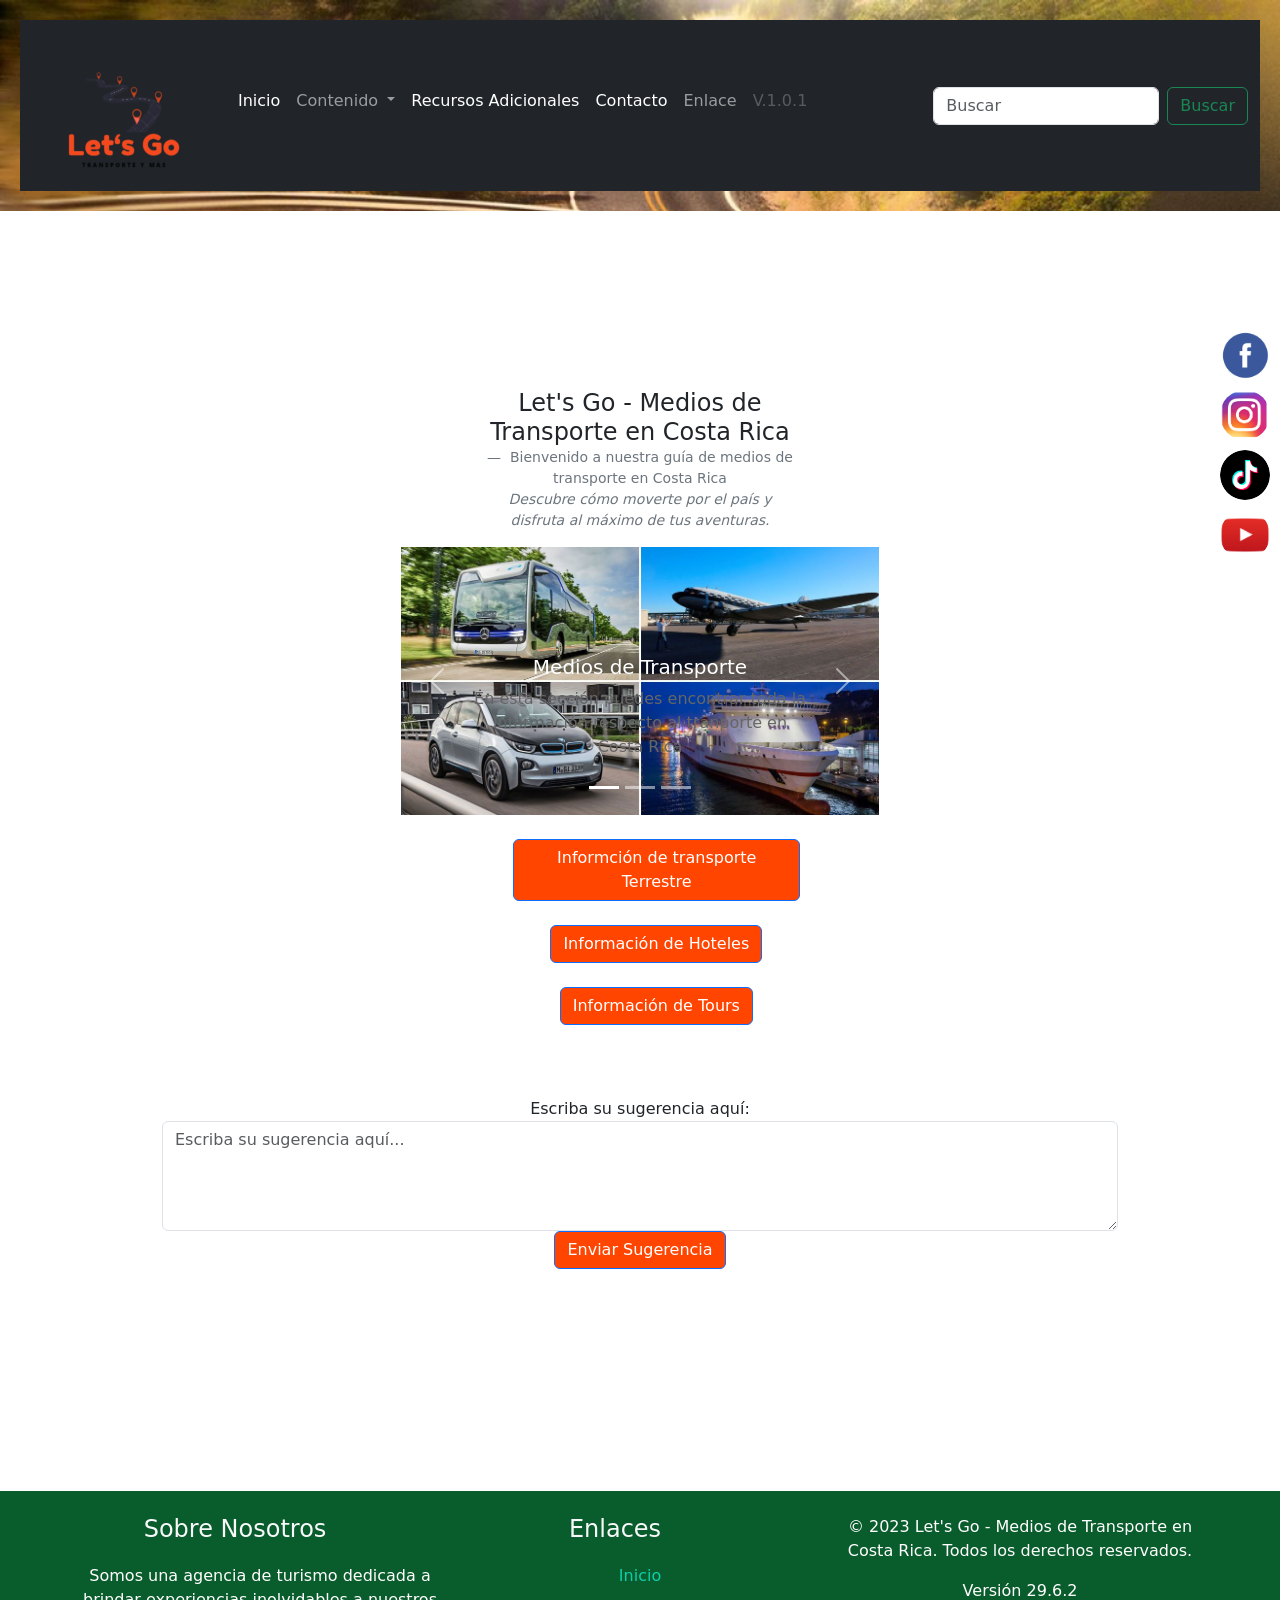
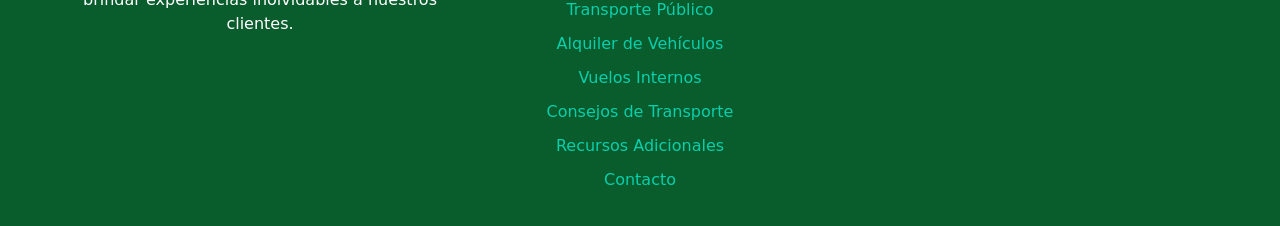
==== index.html @ 11d4bd8c "footer y redes" ====
<!DOCTYPE html>
<html lang="en">
<head>
    <meta charset="UTF-8">
    <meta name="viewport" content="width=device-width, initial-scale=1.0">
    <title>Let's Go</title>
    <link
    href="https://cdn.jsdelivr.net/npm/bootstrap@5.3.0/dist/css/bootstrap.min.css"
    rel="stylesheet"
    integrity="sha384-9ndCyUaIbzAi2FUVXJi0CjmCapSmO7SnpJef0486qhLnuZ2cdeRhO02iuK6FUUVM"
    crossorigin="anonymous"
    />
    <link rel="stylesheet" href="css/style.css">

</head>
<header>

  <nav class="navbar navbar-expand-lg navbar navbar-dark bg-dark"">
    <div class="container-fluid">
      <a class="navbar-brand" href="#"><img src="img/logo1.png" alt="logo"></a>
      <button class="navbar-toggler" type="button" data-bs-toggle="collapse" data-bs-target="#navbarSupportedContent" aria-controls="navbarSupportedContent" aria-expanded="false" aria-label="Toggle navigation">
        <span class="navbar-toggler-icon"></span>
      </button>
      <div class="collapse navbar-collapse" id="navbarSupportedContent">
        <ul class="navbar-nav me-auto mb-2 mb-lg-0">
          <li class="nav-item">
            <a class="nav-link active" aria-current="page" href="index.html">Inicio</a>
          </li>
          <li class="nav-item dropdown">
            <a class="nav-link dropdown-toggle" href="#" id="navbarDropdown" role="button" data-bs-toggle="dropdown" aria-expanded="false">
              Contenido
            </a>
            <ul class="dropdown-menu" aria-labelledby="navbarDropdown">
              <li><a class="dropdown-item" href="#">Transporte Terrestre</a></li>
              <li><a class="dropdown-item" href="transporteAcuatico.html">Transporte Maritimo 
                <ul type="circle"><li><a class="dropdown-item" href="alquilerAcuatico.html">
                  Alquiler de Vehiculos Acuaticos</a></li></ul></a></li>
              <li><a class="dropdown-item" href="aereo.html">Transporte Aereo</a></li>
              <li><a class="dropdown-item" href="hospedaje.html">Hospedaje</a></li>
              <li><a class="dropdown-item" href="tour.html">Tours</a></li>
              <li><hr class="dropdown-divider"></li>
              <li><a class="dropdown-item" href="consejoTransporte.html">Consejos de Transporte</a></li>
            </ul>
          <li class="nav-item">
            <a class="nav-link active" aria-current="page" href="recursosAdicionales.html">Recursos Adicionales</a>
          </li>
          <li class="nav-item">
            <a class="nav-link active" aria-current="page" href="contacto.html">Contacto</a>
          </li>
          <li class="nav-item">
            <a class="nav-link" href="#">Enlace</a>
          </li>
          </li>
          <li class="nav-item">
            <a class="nav-link disabled">V.1.0.1</a>
          </li>
        </ul>
        <form class="d-flex" role="search">
          <input class="form-control me-2" type="search" placeholder="Buscar" aria-label="Buscar">
          <button class="btn btn-outline-success" type="submit">Buscar</button>
        </form>
      </div>
    </div>
  </nav>
</header>

<body>
  <main>
    <div class="container">
      <div class="row top"></div>
          <div class="class col-4"></div>
          <div class="class col-8">
            <figure class="text-center">
              <blockquote class="blockquote">
                <h3 class="princi">Let's Go - Medios de Transporte en Costa Rica</h3>
              </blockquote>
              <figcaption class="blockquote-footer">
                Bienvenido a nuestra guía de medios de transporte en Costa Rica 
                <br><cite title="Título fuente">Descubre cómo moverte por el país y disfruta al máximo de tus aventuras.</cite>
              </figcaption>
            </figure>
          </div>
      </div>
        <div class="row top1">
          <div class="col-3"></div>
          <div class="col-6">
            <div id="carouselExampleCaptions" class="carousel slide" data-bs-ride="carousel">
              <div class="carousel-indicators">
                <button type="button" data-bs-target="#carouselExampleCaptions" data-bs-slide-to="0" class="active" aria-current="true" aria-label="Slide 1"></button>
                <button type="button" data-bs-target="#carouselExampleCaptions" data-bs-slide-to="1" aria-label="Slide 2"></button>
                <button type="button" data-bs-target="#carouselExampleCaptions" data-bs-slide-to="2" aria-label="Slide 3"></button>
              </div>
              <div class="carousel-inner">
                <div class="carousel-item active">
                  <img src="img/mediosTransp.jpeg" class="d-block w-100" alt="Transporte">
                  <div class="carousel-caption d-none d-md-block">
                    <h5>Medios de Transporte</h5>
                    <p>En esta sección puedes encontrar toda la información respecto al tranporte en Costa Rica</p>
                  </div>
                </div>
                <div class="carousel-item">
                  <img src="img/hotel.jpeg" class="d-block w-100" alt="Hotel" height="380px">
                  <div class="carousel-caption d-none d-md-block">
                    <h5>Hospedaje en el área de Puntarenas Costa Rica</h5>
                    <p>En esta sección te mostramos los hospedajes que se pueden encontar en la provincia #6</p>
                  </div>
                </div>
                <div class="carousel-item">
                  <img src="img/tour3.jpg" class="d-block w-100" alt="Tour">
                  <div class="carousel-caption d-none d-md-block">
                    <h5>Tours en el área de Puntarenas Costa Rica</h5>
                    <p>En esta sección te mostramos los Tours que se pueden encontar en la 
                      provincia #6 para el disfrute de nuestros visitantes</p>
                  </div>
                </div>
              </div>
              <button class="carousel-control-prev" type="button" data-bs-target="#carouselExampleCaptions" data-bs-slide="prev">
                <span class="carousel-control-prev-icon" aria-hidden="true"></span>
                <span class="visually-hidden">Anterior</span>
              </button>
              <button class="carousel-control-next" type="button" data-bs-target="#carouselExampleCaptions" data-bs-slide="next">
                <span class="carousel-control-next-icon" aria-hidden="true"></span>
                <span class="visually-hidden">Siguiente</span>
              </button>
            </div>
          </div><br>
          <div class="col-3"></div>
      
        </div><br>
        <div class="row mid">
          <div class="col-4 mid1">
            <div class="container text-center">
              <button type="button" class="btn btn-primary" data-bs-toggle="modal" data-bs-target="#exampleModal">
                Informción de transporte Terrestre
              </button>
            </div>
            <div class="modal fade modal-dialog-scrollable" id="exampleModal" tabindex="-1" aria-labelledby="exampleModalLabel" aria-hidden="true">
              <div class="modal-dialog">
                <div class="modal-content">
                  <div class="modal-header">
                    <h5 class="modal-title" id="exampleModalLabel">Transporte terrestre</h5>
                    <button type="button" class="btn-close" data-bs-dismiss="modal" aria-label="Close"></button>
                  </div>
                  <div class="modal-body">
                    <h4>Transporte</h4>
                    <p>El transporte permite al usuario traslarse de un punto "X" a otro punto "Y", 
                        por una tarifa ya preestablecida según la entidad reguladora ARESEP;
                        Costa Rica cuenta con un sistema de transporte público accesible y confiable 
                        que te permite desplazarte por todo el país. Estas son algunas opciones:
                      </p>
      
                      <ul>Tipos de Transporte
                        <li>Transporte Terrestre 
                        </li>
                        <li>Transporte Marítimo
                        </li>
                        <li>Transporte Aéreo
                        </li>
                        </ul>
                
                  </div>
                  <div class="modal-footer">
                    <button type="button" class="btn btn-secondary" data-bs-dismiss="modal">Cerrar</button>
                    <button type="button" class="btn btn-primary">Ir</button>
                  </div>
                </div>
              </div>
            </div>
          </div>
        </div>

          </div><br>
          <div class="col-4 mid2">
            <div class="container text-center">
              <button type="button" class="btn btn-primary" data-bs-toggle="modal" data-bs-target="#exampleModa2">
                Información de Hoteles
              </button>
            </div>
            <div class="modal fade modal-dialog-scrollable" id="exampleModa2" tabindex="-1" aria-labelledby="exampleModalLabe2" aria-hidden="true">
              <div class="modal-dialog">
                <div class="modal-content">
                  <div class="modal-header">
                    <h5 class="modal-title" id="exampleModalLabe2">Hoteleria</h5>
                    <button type="button" class="btn-close" data-bs-dismiss="modal" aria-label="Close"></button>
                  </div>
                  <div class="modal-body">
                    <h4>Hospedajes</h4>
                    <p>En todo viaje es oportuno conocer bien los mejores 
                      lugares donde hospedarse, según las diferentes necesidades 
                      del turista, en esta seccion 
                      listamos las más usadas </p>
                      <label for="hot">Tipos de Hoteles</label>
                      <ul name="hot">
                        <li>Hotel</li>
                        <li>Cabina</li>
                        <li>Hostel</li>
                        <li>ARBNB</li>
                        <li>Villas</li>
                        <li>Pensiones</li>
                      </ul>
                
                  </div>
                  <div class="modal-footer">
                    <button type="button" class="btn btn-secondary" data-bs-dismiss="modal">Cerrar</button>
                    <a href="hospedaje.html"><button type="button" class="btn btn-primary">Ir</button></a>
                  </div>
                </div>
              </div>
            </div>
          </div>
        </div>

          </div><br>
      <div class="col-4 mid3">
        <div class="container text-center">
          <button type="button" class="btn btn-primary" data-bs-toggle="modal" data-bs-target="#exampleModa3">
            Información de Tours
          </button>
        </div>
        <div class="modal fade modal-dialog-scrollable" id="exampleModa3" tabindex="-1" aria-labelledby="exampleModalLabe3" aria-hidden="true">
          <div class="modal-dialog">
            <div class="modal-content">
              <div class="modal-header">
                <h5 class="modal-title" id="exampleModalLabe3">Hoteleria</h5>
                <button type="button" class="btn-close" data-bs-dismiss="modal" aria-label="Close"></button>
              </div>
              <div class="modal-body">
                <h4>Tours</h4>
                  <p>En esta seccion de <b>Tours</b> se lista las zonas 
                    de la provincia de Puntarenas con sus giras más iconicas</p>
                  <label for="tou">Tipos de Tours</label>
                  <ul name="tou">
                    <li>Peninsula
                      <ul type="square"><li>Isla Tortuga</li>
                      <li>Isla San Lucas</li>
                      <li>Bioluminocencia</li></ul>
                    </li>
                    <li>Miramar
                      <ul type="square"><li>Aventure Park</li>
                        <li>Trapiceria</li>
                        <li>Zapotal</li></ul>
                      </li>
                    </li>
                    <li>Monteverde
                      <ul type="square"><li>Ranario</li>
                        <li>Hollow Tree</li>
                        <li>Parque Nacional</li></ul>
                    </li>
                    <li>Jaco
                      <ul type="square"><li>Playa Jaco</li>
                        <li>Tour Cuadraciclo</li>
                        <li>Playa Mantas</li></ul>
                    </li>
                    <li>Quepos
                      <ul type="square"><li>Parque Nacional Manuel Antonio</li>
                        <li>Tour nOcturno por la jungla</li>
                        <li>Piranguismo</li></ul>
                    </li>
                    <li>Puerto Jimenez
                      <ul type="square"><li>Aventure Park</li>
                        <li>Trapiceria</li>
                        <li>Zapotal</li></ul>
                    </li>
                  </ul>
            
              </div>
              <div class="modal-footer">
                <button type="button" class="btn btn-secondary" data-bs-dismiss="modal">Cerrar</button>
                <a href="tour.html"><button type="button" class="btn btn-primary">Ir</button></a>
              </div>
            </div>
          </div>
        </div>
      </div>
    </div>

      </div><br>
      </div>
        <div class="row">
        </div>
      </div>
      
      <section id="sugerencias" class="my-5">
        <div class="container">
            <form action="" method="get" name="Sugerencias" class="mt-3">
                <div class="form-group">
                    <label for="sugerencias">Escriba su sugerencia aquí:</label>
                    <textarea class="form-control" id="sugerencias" name="sugerencias" rows="4" placeholder="Escriba su sugerencia aquí..." required></textarea>
                </div>
                <button type="submit" class="btn btn-primary">Enviar Sugerencia</button>
            </form>
        </div>
      </section>
      
           <br>
           <div class="social-banner">
            <a href="https://www.facebook.com/" class="social-icon"><img src="img/Facebook.png" alt="Facebook"></a>
            <a href="https://www.instagram.com/" class="social-icon"><img src="img/Instagram.png" alt="Instagram"></a>
            <a href="https://www.tiktok.com/es/" class="social-icon"><img src="img/Tik Tok.png" alt="TikTok"></a>
            <a href="https://www.youtube.com/" class="social-icon"><img src="img/Youtube.png" alt="YouTube"></a>
        </div>
  </main>
  <footer class="bg-green text-light py-4">
    <div class="container">
        <div class="row">
            <div class="col-md-4">
                <h3>Sobre Nosotros</h3>
                <p>Somos una agencia de turismo dedicada a brindar experiencias inolvidables a nuestros clientes.</p>
            </div>
            <div class="col-md-4">
                <h3>Enlaces</h3>
                <ul class="list-unstyled">
                    <li><a href="index.html">Inicio</a></li>
                    <li><a href="#">Transporte Público</a></li>
                    <li><a href="#">Alquiler de Vehículos</a></li>
                    <li><a href="aereo.html">Vuelos Internos</a></li>
                    <li><a href="consejoTransporte.html">Consejos de Transporte</a></li>
                    <li><a href="recursosAdicionales.html">Recursos Adicionales</a></li>
                    <li><a href="contacto.html">Contacto</a></li>
                </ul>
            </div>
            <div class="col-md-4">
                <p>&copy; 2023 Let's Go - Medios de Transporte en Costa Rica. Todos los derechos reservados.</p>
                <p>Versión 29.6.2</p>
            </div>
        </div>
    </div>
</footer>

 
    <script src="js/index.js"></script>
    <script
    src="https://cdn.jsdelivr.net/npm/bootstrap@5.3.0/dist/js/bootstrap.bundle.min.js"
    integrity="sha384-geWF76RCwLtnZ8qwWowPQNguL3RmwHVBC9FhGdlKrxdiJJigb/j/68SIy3Te4Bkz"
    crossorigin="anonymous"
  ></script>
</body>
</html>
---- css/style.css ----
header {
    background-image: url('../img/carrete.jpeg');
    background-repeat: no-repeat;
    background-size: cover;
    /* background-color: #1c6909; */
    color: #ffffff;
    padding: 20px;
    text-align: center;
    position: fixed;
    width: 100%;
    top: 0%;
    left: 0%;
    position: fixed;
    
  }
  .body{
    margin-top: 15%;
  }
.top{
    margin-top: 25%;
}
.princi{
    margin-left: 50%;
}
.blockquote-footer{
    margin-left: 50%;
}
.mid1,.mid2,.mid3{
    margin-left: 35%;
}
.btn-primary{
    color: white;
    background-color: orangered;
}
#tituloTabla,#trasnAcua,#trasnFerry,#transAereo{
  background-color: orangered;
}
h1 {
    font-size: 36px;
    margin-bottom: 10px;
    text-align: center;
  }
  main {
    padding: 150px;
    text-align: center;
  }
  h2 {
    width: 100%;
    background-color: rgb(244, 73, 30);
    display: inline block;
    text-align: center;
    border: 1px solid 
}
  
  p {
    color: #666666;
    font-size: 16px;
  }
  
  /* Estilos para el footer */
  footer {
    background-color: #095c2b;
    padding: 20px;
    text-align: center;
    color: #ffffff;
  }
  
  h3 {
    font-size: 24px;
    margin-bottom: 20px;
    margin-left: -50px;
  }

  h4 {
    font-size: 24px;
    margin-bottom: 20px;
    width: 100%;
    background-color: rgb(8, 114, 4);
    border: 5px dotted rgb(236, 233, 233);
    display: inline block;
    text-align: center;
    border: 1px solid;
    
  }
  
  footer p {
    color: #ffffff;
  }
  
  /* Estilos adicionales */
  ul {
    list-style: none;
    padding: 0;
    margin: 0;
  }
  
  ul li {
    margin-bottom: 10px;
  }
  
  a {
    color: #0bcead;
    text-decoration: none;
  }

  .social-banner {
    position: fixed;
    top: 50%;
    right: 0;
    transform: translateY(-50%);
    padding: 10px;
    display: flex;
    flex-direction: column;
    align-items: center;
}

.social-icon {
    margin-bottom: 10px;
    text-decoration: none;
    color: #fff;
}

.social-icon img {
    width: 50px;
    height: 50px;
    border-radius: 50%;
    transition: transform 0.2s;
}

.social-icon img:hover {
    transform: scale(1.1);
}
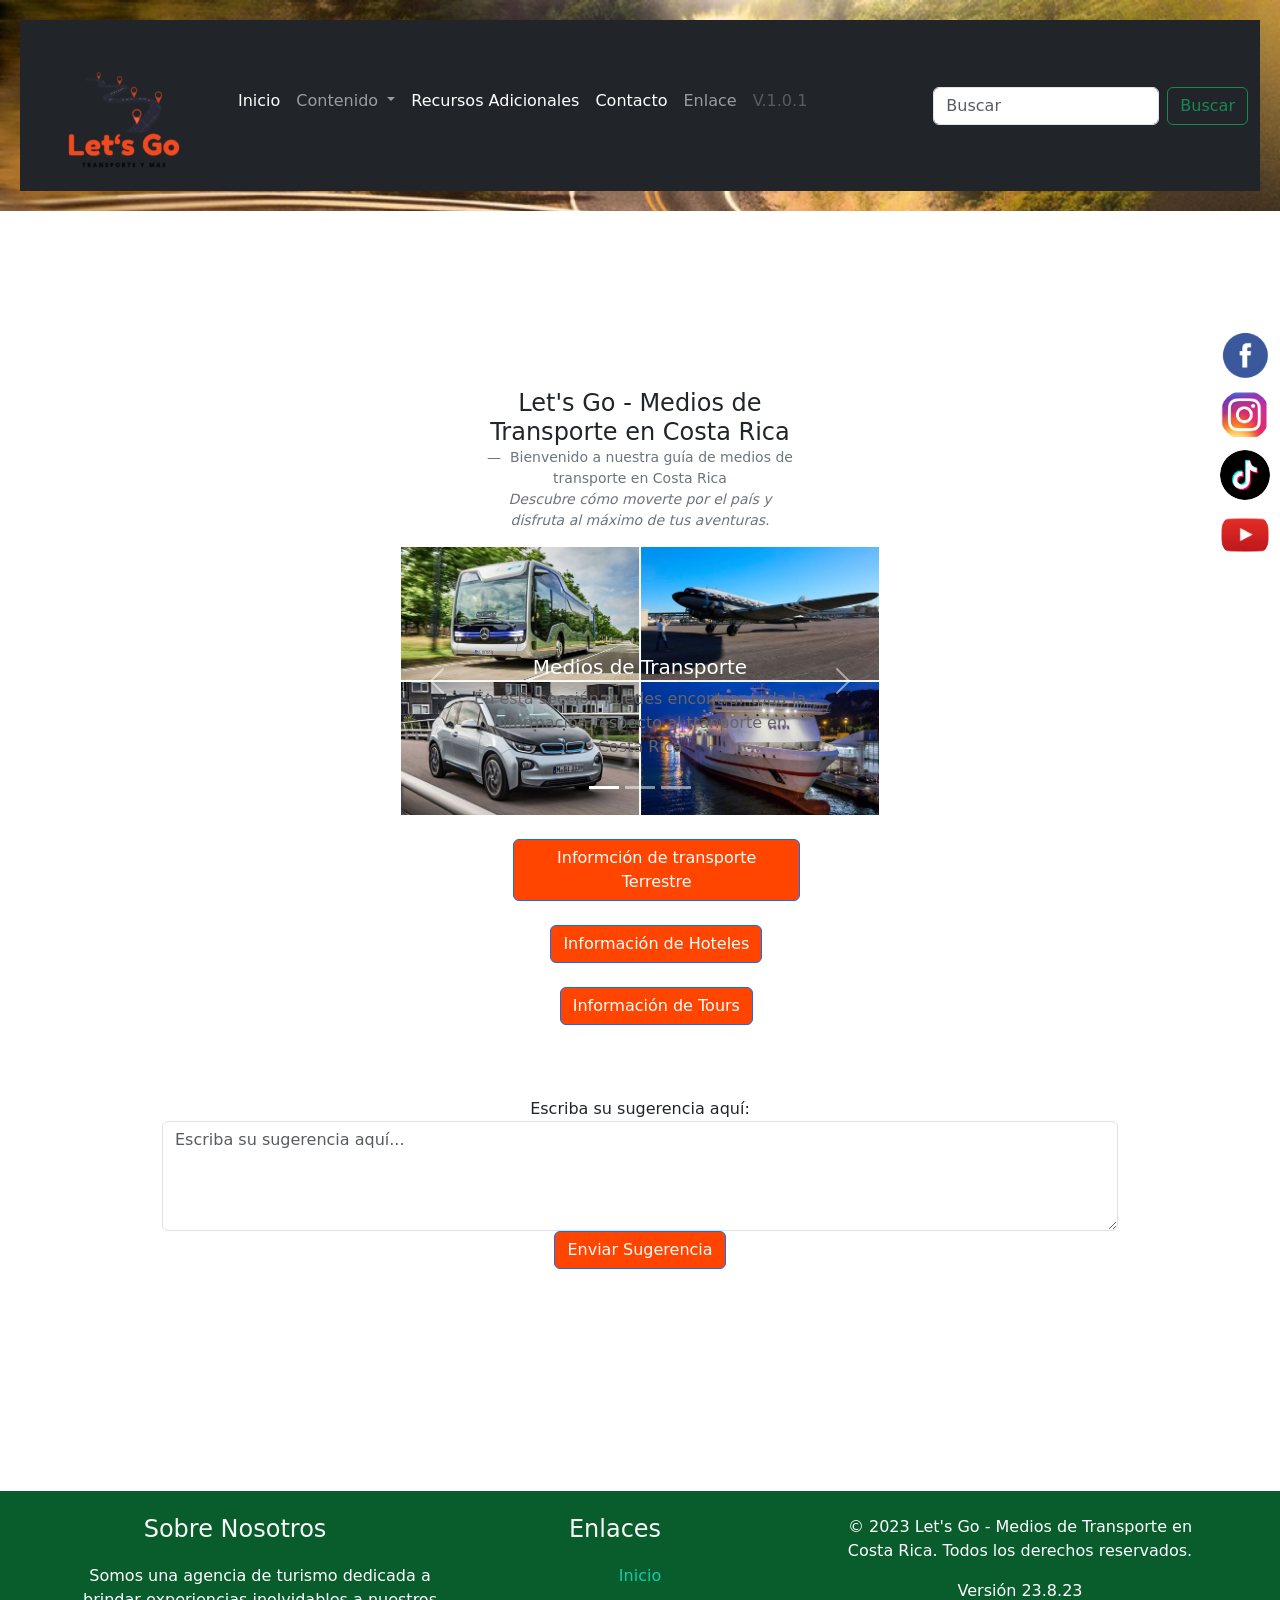
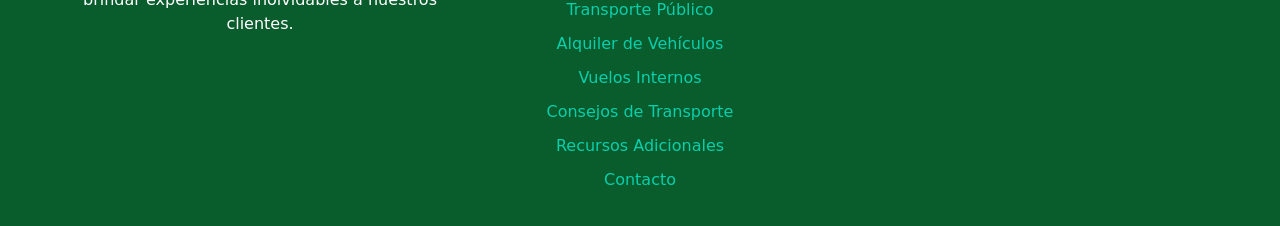
==== commit 82b0382a: "Update index.html" ====
--- a/index.html
+++ b/index.html
@@ -321,7 +321,7 @@
             </div>
             <div class="col-md-4">
                 <p>&copy; 2023 Let's Go - Medios de Transporte en Costa Rica. Todos los derechos reservados.</p>
-                <p>Versión 29.6.2</p>
+                <p>Versión 23.8.23</p>
             </div>
         </div>
     </div>
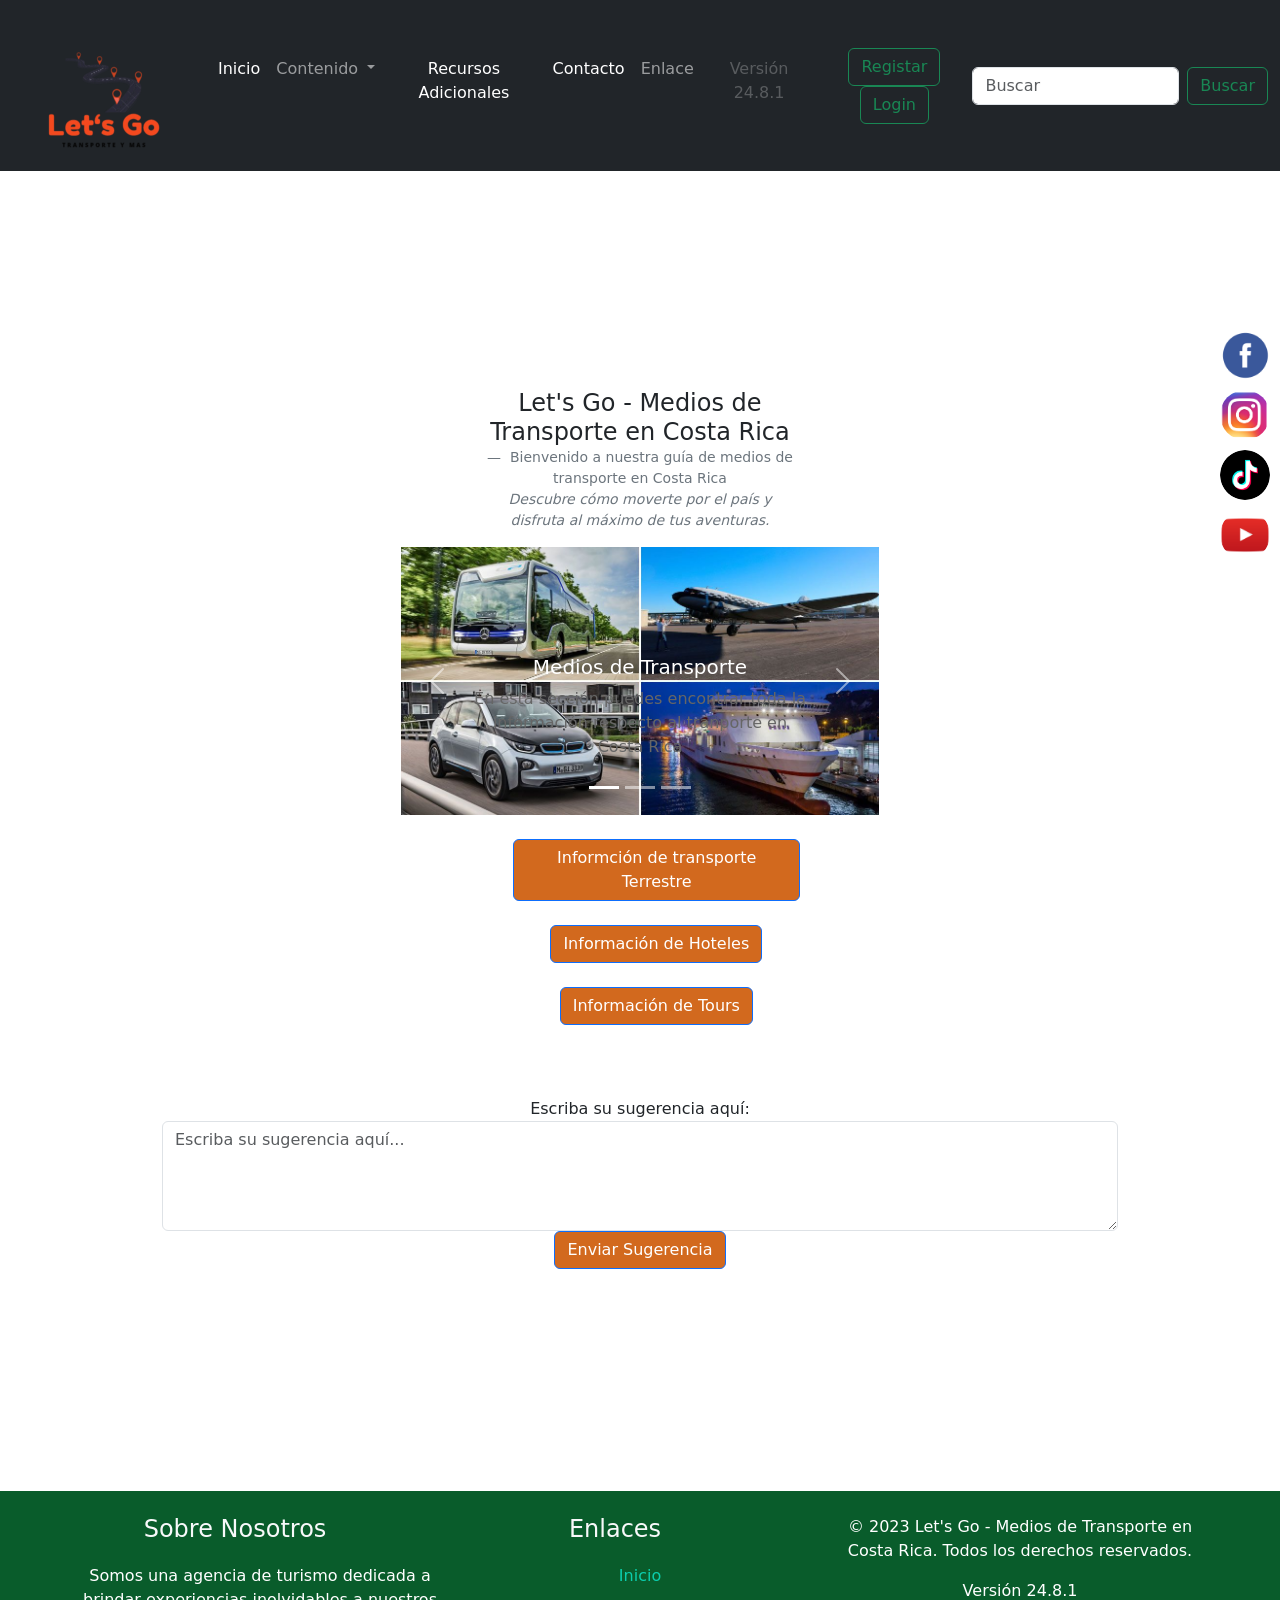
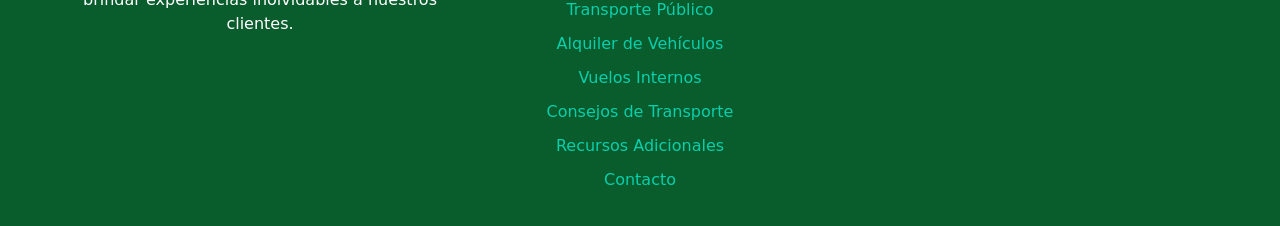
==== commit 851cc12b: "main update Versión 24.8.1" ====
--- a/index.html
+++ b/index.html
@@ -31,15 +31,17 @@
               Contenido
             </a>
             <ul class="dropdown-menu" aria-labelledby="navbarDropdown">
-              <li><a class="dropdown-item" href="#">Transporte Terrestre</a></li>
-              <li><a class="dropdown-item" href="transporteAcuatico.html">Transporte Maritimo 
-                <ul type="circle"><li><a class="dropdown-item" href="alquilerAcuatico.html">
-                  Alquiler de Vehiculos Acuaticos</a></li></ul></a></li>
+              <li><a class="dropdown-item" href="MediosBus.html">Transporte Terrestre Bus</a></li>
+              <li><a class="dropdown-item" href="MediosTaxis.html">Transporte Terrestre Taxis</a></li>
+              <li><a class="dropdown-item" href="MediosTren.html">Transporte Terrestre Tren</a></li>
+              <li><a class="dropdown-item" href="MEdiosRentacard.html">Rent a Car</a></li>
+              <li><a class="dropdown-item" href="transporteAcuatico.html">Transporte Maritimo</a></li> 
+              <li><a class="dropdown-item" href="alquilerAcuatico.html">Alquiler de Vehiculos Acuaticos</a></li>
               <li><a class="dropdown-item" href="aereo.html">Transporte Aereo</a></li>
               <li><a class="dropdown-item" href="hospedaje.html">Hospedaje</a></li>
               <li><a class="dropdown-item" href="tour.html">Tours</a></li>
               <li><hr class="dropdown-divider"></li>
-              <li><a class="dropdown-item" href="consejoTransporte.html">Consejos de Transporte</a></li>
+              <li><a class="dropdown-item" href="recomendacciones.html">Recomendaciones</a></li>
             </ul>
           <li class="nav-item">
             <a class="nav-link active" aria-current="page" href="recursosAdicionales.html">Recursos Adicionales</a>
@@ -52,9 +54,13 @@
           </li>
           </li>
           <li class="nav-item">
-            <a class="nav-link disabled">V.1.0.1</a>
+            <a class="nav-link disabled">Versión 24.8.1</a>
           </li>
         </ul>
+        <form class="form-inline">
+          <a href="Register.html"><button class="btn btn-outline-success" type="button">Registar</button></a>
+          <a href="login.html"><button class="btn btn-outline-success" type="button">Login</button></a>
+        </form>
         <form class="d-flex" role="search">
           <input class="form-control me-2" type="search" placeholder="Buscar" aria-label="Buscar">
           <button class="btn btn-outline-success" type="submit">Buscar</button>
@@ -66,7 +72,7 @@
 
 <body>
   <main>
-    <div class="container">
+    <div class="container t">
       <div class="row top"></div>
           <div class="class col-4"></div>
           <div class="class col-8">
@@ -321,7 +327,7 @@
             </div>
             <div class="col-md-4">
                 <p>&copy; 2023 Let's Go - Medios de Transporte en Costa Rica. Todos los derechos reservados.</p>
-                <p>Versión 23.8.23</p>
+                <p>Versión 24.8.1</p>
             </div>
         </div>
     </div>
--- a/css/style.css
+++ b/css/style.css
@@ -1,132 +1,220 @@
 header {
-    background-image: url('../img/carrete.jpeg');
-    background-repeat: no-repeat;
-    background-size: cover;
-    /* background-color: #1c6909; */
-    color: #ffffff;
-    padding: 20px;
-    text-align: center;
-    position: fixed;
-    width: 100%;
-    top: 0%;
-    left: 0%;
-    position: fixed;
-    
-  }
-  .body{
-    margin-top: 15%;
-  }
+  background-image: url('../img/carrete.jpeg');
+  background-repeat: no-repeat;
+  background-size: cover;
+  /* background-color: #1c6909; */
+  color: #ffffff;
+  text-align: center;
+  position: fixed;
+  width: 100%;
+  top: 0%;
+  left: 0%;
+  position: fixed;
+  
+}
+.t{
+  margin-top: 15%;
+}
 .top{
-    margin-top: 25%;
+  margin-top: 25%;
 }
 .princi{
-    margin-left: 50%;
+  margin-left: 50%;
 }
 .blockquote-footer{
-    margin-left: 50%;
+  margin-left: 50%;
 }
 .mid1,.mid2,.mid3{
-    margin-left: 35%;
+  margin-left: 35%;
 }
 .btn-primary{
-    color: white;
-    background-color: orangered;
+  color: white;
+  background-color: #d2691e;
 }
 #tituloTabla,#trasnAcua,#trasnFerry,#transAereo{
-  background-color: orangered;
+background-color: orangered;
 }
 h1 {
-    font-size: 36px;
-    margin-bottom: 10px;
-    text-align: center;
-  }
-  main {
-    padding: 150px;
-    text-align: center;
-  }
-  h2 {
-    width: 100%;
-    background-color: rgb(244, 73, 30);
-    display: inline block;
-    text-align: center;
-    border: 1px solid 
-}
+  font-size: 36px;
+  margin-bottom: 10px;
+  text-align: center;
+}
+main {
+  padding: 150px;
+  text-align: center;
+}
+
+p {
+  color: #666666;
+  font-size: 16px;
+}
+
+/* Estilos para el footer */
+footer {
+  background-color: #095c2b;
+  text-align: center;
+  color: #ffffff;
+}
+
+h3 {
+  font-size: 24px;
+  margin-bottom: 20px;
+  margin-left: -50px;
+}
+
+h4 {
+  font-size: 24px;
+  margin-bottom: 20px;
+  width: 100%;
+  background-color: rgb(8, 114, 4);
+  border: 5px dotted rgb(236, 233, 233);
+  display: inline block;
+  text-align: center;
+  border: 1px solid;
   
-  p {
-    color: #666666;
-    font-size: 16px;
-  }
-  
-  /* Estilos para el footer */
-  footer {
-    background-color: #095c2b;
-    padding: 20px;
-    text-align: center;
-    color: #ffffff;
-  }
-  
-  h3 {
-    font-size: 24px;
-    margin-bottom: 20px;
-    margin-left: -50px;
-  }
-
-  h4 {
-    font-size: 24px;
-    margin-bottom: 20px;
-    width: 100%;
-    background-color: rgb(8, 114, 4);
-    border: 5px dotted rgb(236, 233, 233);
-    display: inline block;
-    text-align: center;
-    border: 1px solid;
-    
-  }
-  
-  footer p {
-    color: #ffffff;
-  }
-  
-  /* Estilos adicionales */
-  ul {
-    list-style: none;
-    padding: 0;
-    margin: 0;
-  }
-  
-  ul li {
-    margin-bottom: 10px;
-  }
-  
-  a {
-    color: #0bcead;
-    text-decoration: none;
-  }
-
-  .social-banner {
-    position: fixed;
-    top: 50%;
-    right: 0;
-    transform: translateY(-50%);
-    padding: 10px;
+}
+
+footer p {
+  color: #ffffff;
+}
+
+/* Estilos adicionales */
+ul {
+  list-style: none;
+  padding: 0;
+  margin: 0;
+}
+
+ul li {
+  margin-bottom: 10px;
+}
+
+a {
+  color: #0bcead;
+  text-decoration: none;
+}
+
+.social-banner {
+  position: fixed;
+  top: 50%;
+  right: 0;
+  transform: translateY(-50%);
+  padding: 10px;
+  display: flex;
+  flex-direction: column;
+  align-items: center;
+}
+
+.social-icon {
+  margin-bottom: 10px;
+  text-decoration: none;
+  color: #fff;
+}
+
+.social-icon img {
+  width: 50px;
+  height: 50px;
+  border-radius: 50%;
+  transition: transform 0.2s;
+}
+
+.social-icon img:hover {
+  transform: scale(1.1);
+}
+
+#rutaForm {
+  padding: 30px;
+  border: 3px solid #ccc;
+  border-radius: 5px;
+  box-shadow: 0 0 10px rgba(0, 0, 0, 0.1);
+  width: 100%;
+}
+
+h2 {
+  text-align: center;
+}
+
+input[type="text"],
+input[type="email"],
+input[type="password"] {
+  width: 100%;
+  padding: 10px;
+}
+
+button.iniciar, 
+button.cancelar,
+button.Registrarse{
+  width: 200px;
+}
+
+.custom-image {
+  margin-top: 10px;
+  width: 100%; 
+  height: 100%; 
+}
+
+.table-row {
+  padding: 10px;
+  border: 3px solid #ccc;
+  background-color: #fff;
+}
+
+.table-img {
+  width: 100%;
+  height: 400px;
+  object-fit: cover;
+}
+
+#bodyMedios {
+  margin: 0;
+  padding: 0;
+  font-family: Arial, sans-serif;
+  background-size: cover;
+  text-align: center;
+  background-size: 40px 40px;
+  background-position: 0 0, 20px 20px;
+  background-color: rgb(92, 128, 130);
+  border-radius: 10px;
+  box-shadow: 0 2px 4px rgba(0, 0, 0, 0.1);
+  padding: 20px;
+}
+  .container-medios {
     display: flex;
     flex-direction: column;
-    align-items: center;
-}
-
-.social-icon {
-    margin-bottom: 10px;
-    text-decoration: none;
-    color: #fff;
-}
-
-.social-icon img {
-    width: 50px;
-    height: 50px;
-    border-radius: 50%;
-    transition: transform 0.2s;
-}
-
-.social-icon img:hover {
-    transform: scale(1.1);
-}
+    max-width: 1000px;
+    margin: 0 auto;
+    margin-top: 15%;
+    padding: 40px;
+    background-color: rgba(255, 255, 255, 0.8);
+    border-radius: 10px;
+    box-shadow: 0 0 20px rgba(0, 0, 0, 0.3);
+  }
+
+  .Rentacar, .Registrostyle, .Taxis {
+    padding: 30px;
+    background-color: rgba(255, 255, 255, 0.8);
+    border-radius: 10px;
+    box-shadow: 0 0 20px rgba(0, 0, 0, 0.3);
+  }
+  
+  .Rentacar h1, .Registrostyle h1, .Taxis h1 {
+    font-size: 48px;
+    color: #003366;
+    text-align: center;
+    margin-top: 0;
+  }
+  .Rentacar h3, .Registrostyle h3, .Taxis h3 {
+    font-size: 24px;
+    color: #003366;
+    text-align: center;
+    margin-top: 0;
+  }
+  .Rentacar p, .Registrostyle p, .Taxis p {
+    font-size: 20px;
+    line-height: 1.5;
+    text-align: justify;
+    margin-top: 20px;
+  }
+
+
+
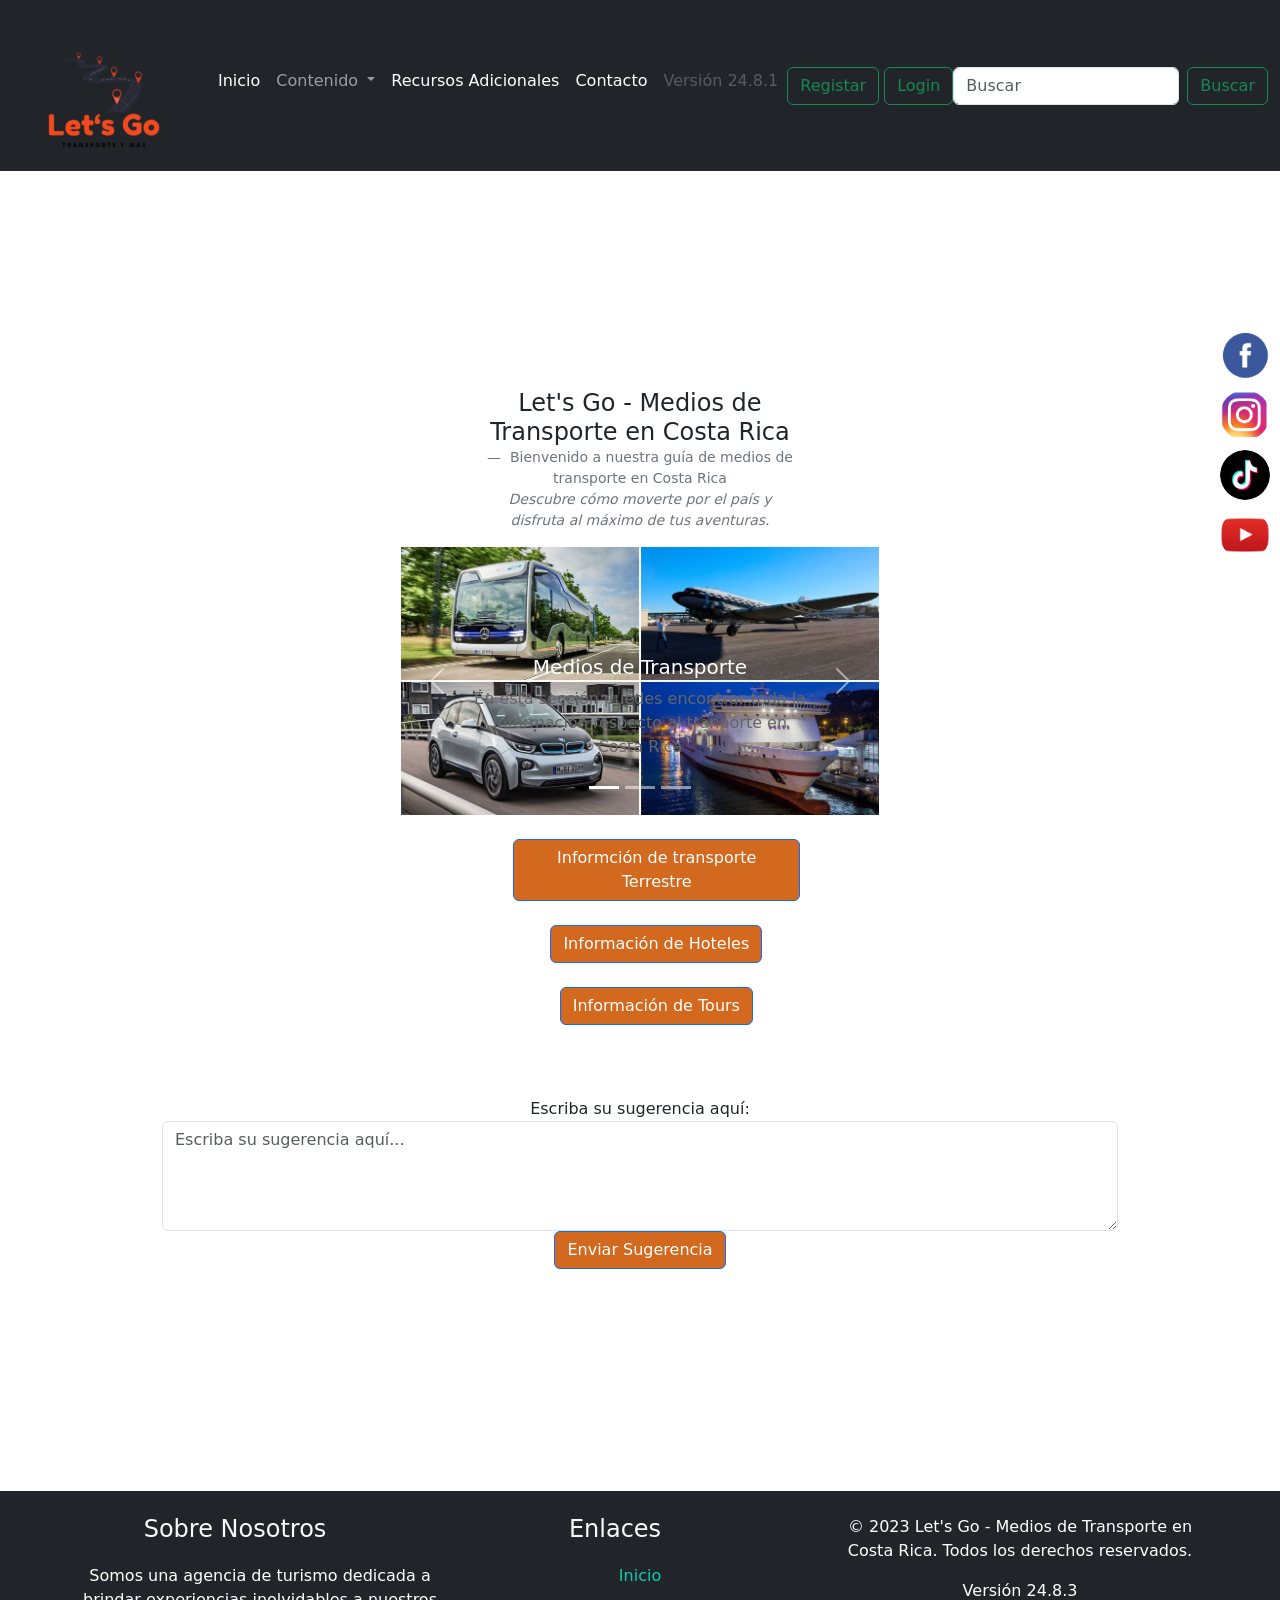
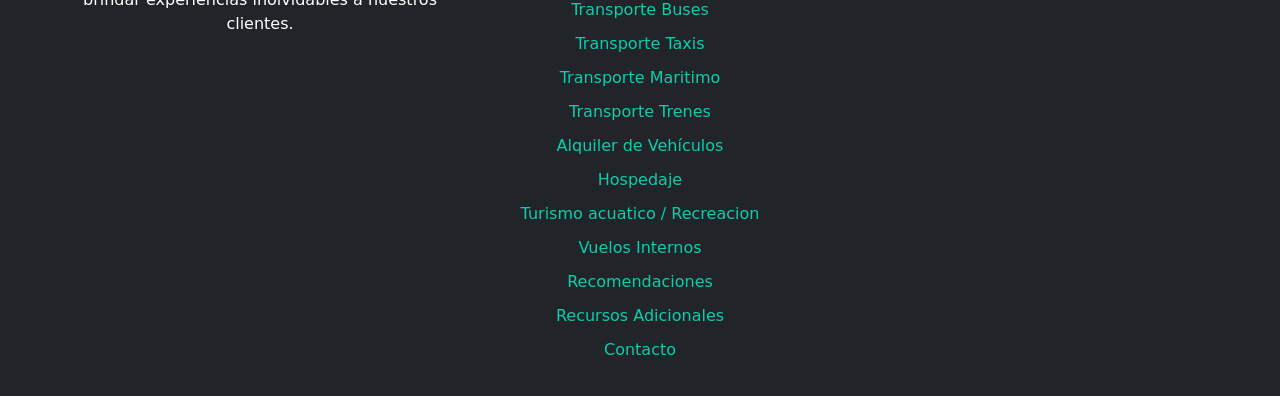
==== commit a73e3e0b: "Index Final" ====
--- a/index.html
+++ b/index.html
@@ -34,9 +34,9 @@
               <li><a class="dropdown-item" href="MediosBus.html">Transporte Terrestre Bus</a></li>
               <li><a class="dropdown-item" href="MediosTaxis.html">Transporte Terrestre Taxis</a></li>
               <li><a class="dropdown-item" href="MediosTren.html">Transporte Terrestre Tren</a></li>
+              <li><a class="dropdown-item" href="transporteAcuatico.html">Transporte Maritimo</a></li>
               <li><a class="dropdown-item" href="MEdiosRentacard.html">Rent a Car</a></li>
-              <li><a class="dropdown-item" href="transporteAcuatico.html">Transporte Maritimo</a></li> 
-              <li><a class="dropdown-item" href="alquilerAcuatico.html">Alquiler de Vehiculos Acuaticos</a></li>
+              <li><a class="dropdown-item" href="alquilerAcuatico.html">Deporte Acuatico y recreacion</a></li> 
               <li><a class="dropdown-item" href="aereo.html">Transporte Aereo</a></li>
               <li><a class="dropdown-item" href="hospedaje.html">Hospedaje</a></li>
               <li><a class="dropdown-item" href="tour.html">Tours</a></li>
@@ -48,9 +48,6 @@
           </li>
           <li class="nav-item">
             <a class="nav-link active" aria-current="page" href="contacto.html">Contacto</a>
-          </li>
-          <li class="nav-item">
-            <a class="nav-link" href="#">Enlace</a>
           </li>
           </li>
           <li class="nav-item">
@@ -306,7 +303,7 @@
             <a href="https://www.youtube.com/" class="social-icon"><img src="img/Youtube.png" alt="YouTube"></a>
         </div>
   </main>
-  <footer class="bg-green text-light py-4">
+  <footer class="bg-dark text-light py-4">
     <div class="container">
         <div class="row">
             <div class="col-md-4">
@@ -317,21 +314,26 @@
                 <h3>Enlaces</h3>
                 <ul class="list-unstyled">
                     <li><a href="index.html">Inicio</a></li>
-                    <li><a href="#">Transporte Público</a></li>
-                    <li><a href="#">Alquiler de Vehículos</a></li>
+                    <li><a href="MediosBus.html">Transporte Buses</a></li>
+                    <li><a href="MediosTaxis.html">Transporte Taxis</a></li>
+                    <li><a href="transporteAcuatico.html">Transporte Maritimo</a></li>
+                    <li><a href="MediosTren.html">Transporte Trenes</a></li>
+                    <li><a href="MEdiosRentacard.html">Alquiler de Vehículos</a></li>
+                    <li><a href="hospedaje.html">Hospedaje</a></li>
+                    <li><a href="alquilerAcuatico.html">Turismo acuatico / Recreacion</a></li>
                     <li><a href="aereo.html">Vuelos Internos</a></li>
-                    <li><a href="consejoTransporte.html">Consejos de Transporte</a></li>
+                    <li><a href="recomendacciones.html">Recomendaciones</a></li>
                     <li><a href="recursosAdicionales.html">Recursos Adicionales</a></li>
                     <li><a href="contacto.html">Contacto</a></li>
                 </ul>
             </div>
             <div class="col-md-4">
                 <p>&copy; 2023 Let's Go - Medios de Transporte en Costa Rica. Todos los derechos reservados.</p>
-                <p>Versión 24.8.1</p>
+                <p>Versión 24.8.3</p>
             </div>
         </div>
     </div>
-</footer>
+  </footer>
 
  
     <script src="js/index.js"></script>
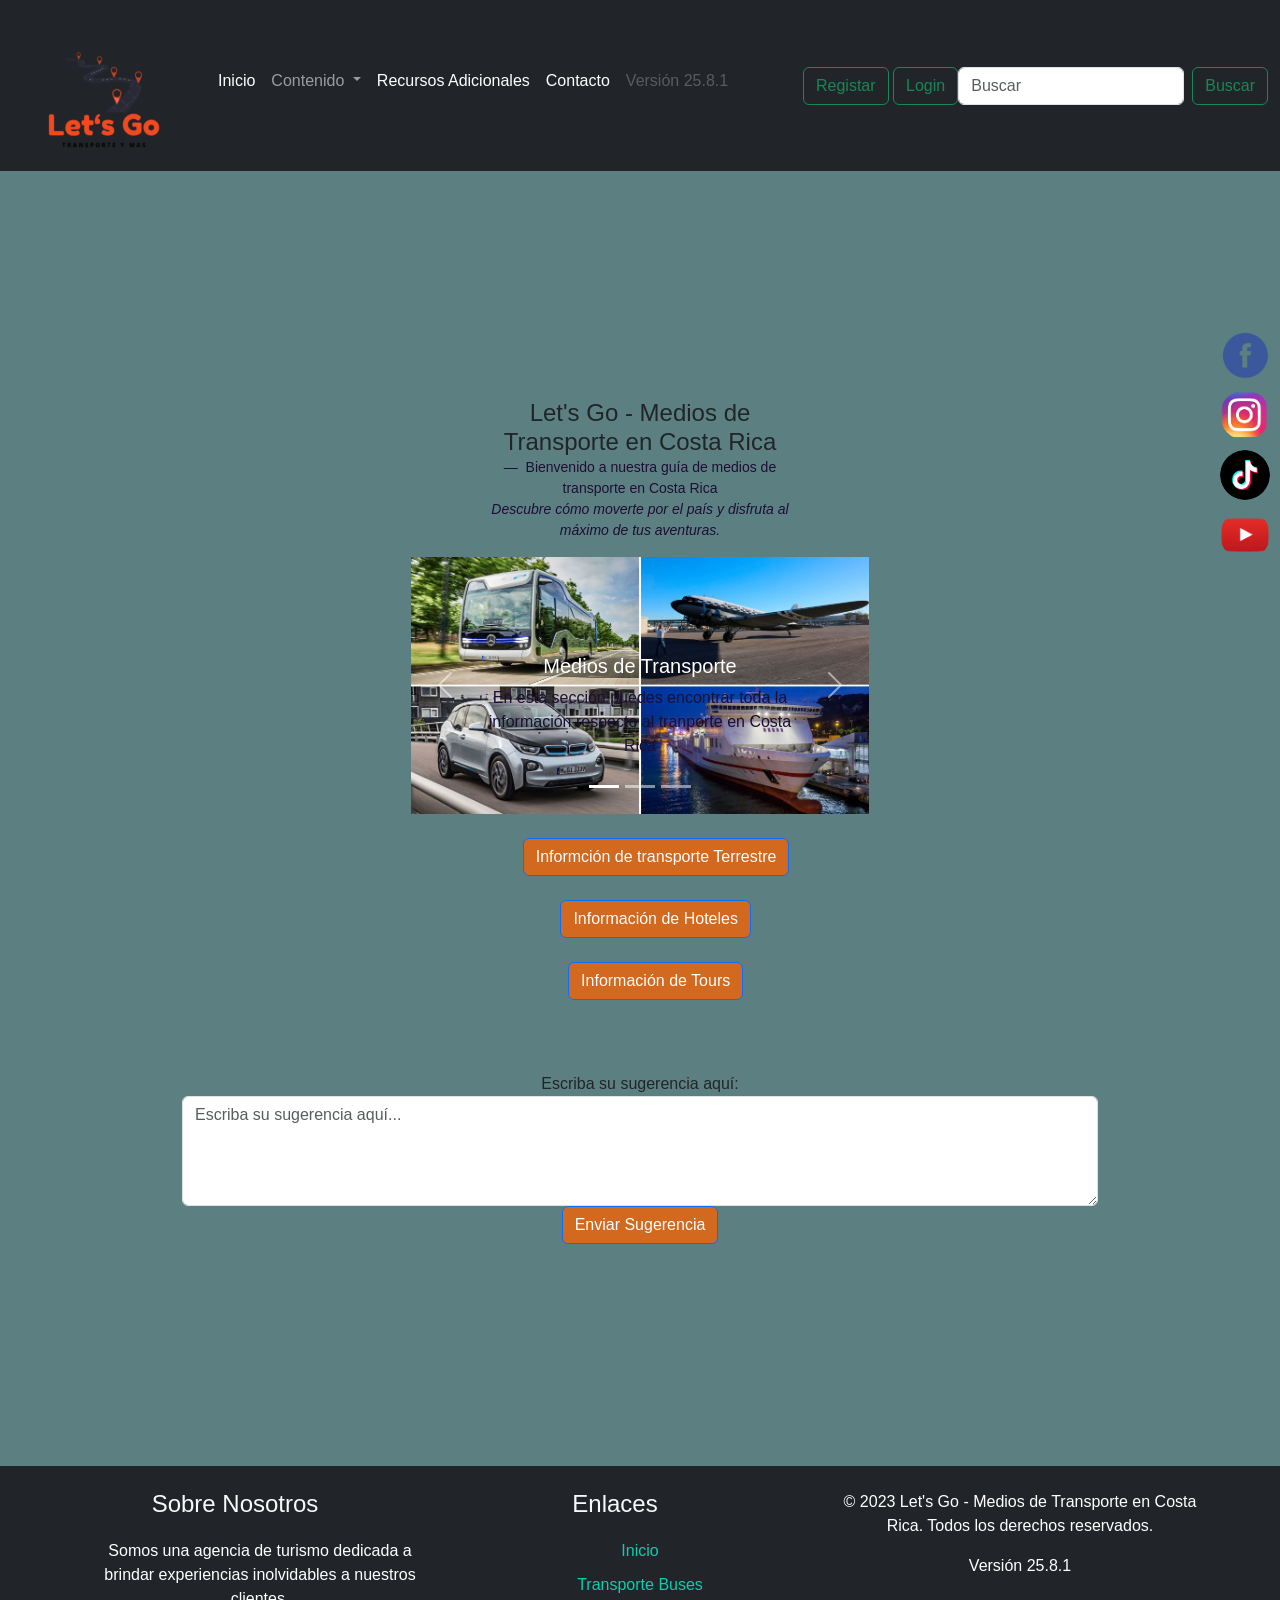
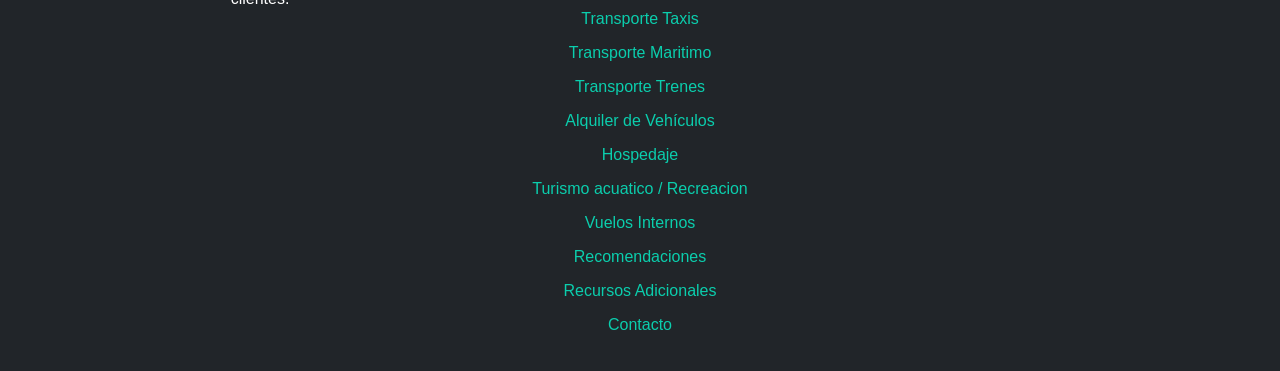
==== commit ec17fe56: "update version 25.8.1" ====
--- a/index.html
+++ b/index.html
@@ -51,7 +51,7 @@
           </li>
           </li>
           <li class="nav-item">
-            <a class="nav-link disabled">Versión 24.8.1</a>
+            <a class="nav-link disabled">Versión 25.8.1</a>
           </li>
         </ul>
         <form class="form-inline">
@@ -329,7 +329,7 @@
             </div>
             <div class="col-md-4">
                 <p>&copy; 2023 Let's Go - Medios de Transporte en Costa Rica. Todos los derechos reservados.</p>
-                <p>Versión 24.8.3</p>
+                <p>Versión 25.8.1</p>
             </div>
         </div>
     </div>
--- a/css/style.css
+++ b/css/style.css
@@ -23,6 +23,7 @@
 }
 .blockquote-footer{
   margin-left: 50%;
+  color: #1e0e35;
 }
 .mid1,.mid2,.mid3{
   margin-left: 35%;
@@ -45,7 +46,7 @@
 }
 
 p {
-  color: #666666;
+  color: #1e0e35;
   font-size: 16px;
 }
 
@@ -165,7 +166,7 @@
   object-fit: cover;
 }
 
-#bodyMedios {
+#bodyMedios,body {
   margin: 0;
   padding: 0;
   font-family: Arial, sans-serif;
@@ -216,5 +217,16 @@
     margin-top: 20px;
   }
 
-
-
+  footer {
+    margin-left: -20px;
+    margin-right: -20px;
+    margin-bottom: -20px;
+  }
+  .tourPage,.hospePage{
+    border-color: #1e0e35;
+    border: solid 5px;
+    border-radius: 5%;
+    background-color: #ccc;
+  }
+  
+  
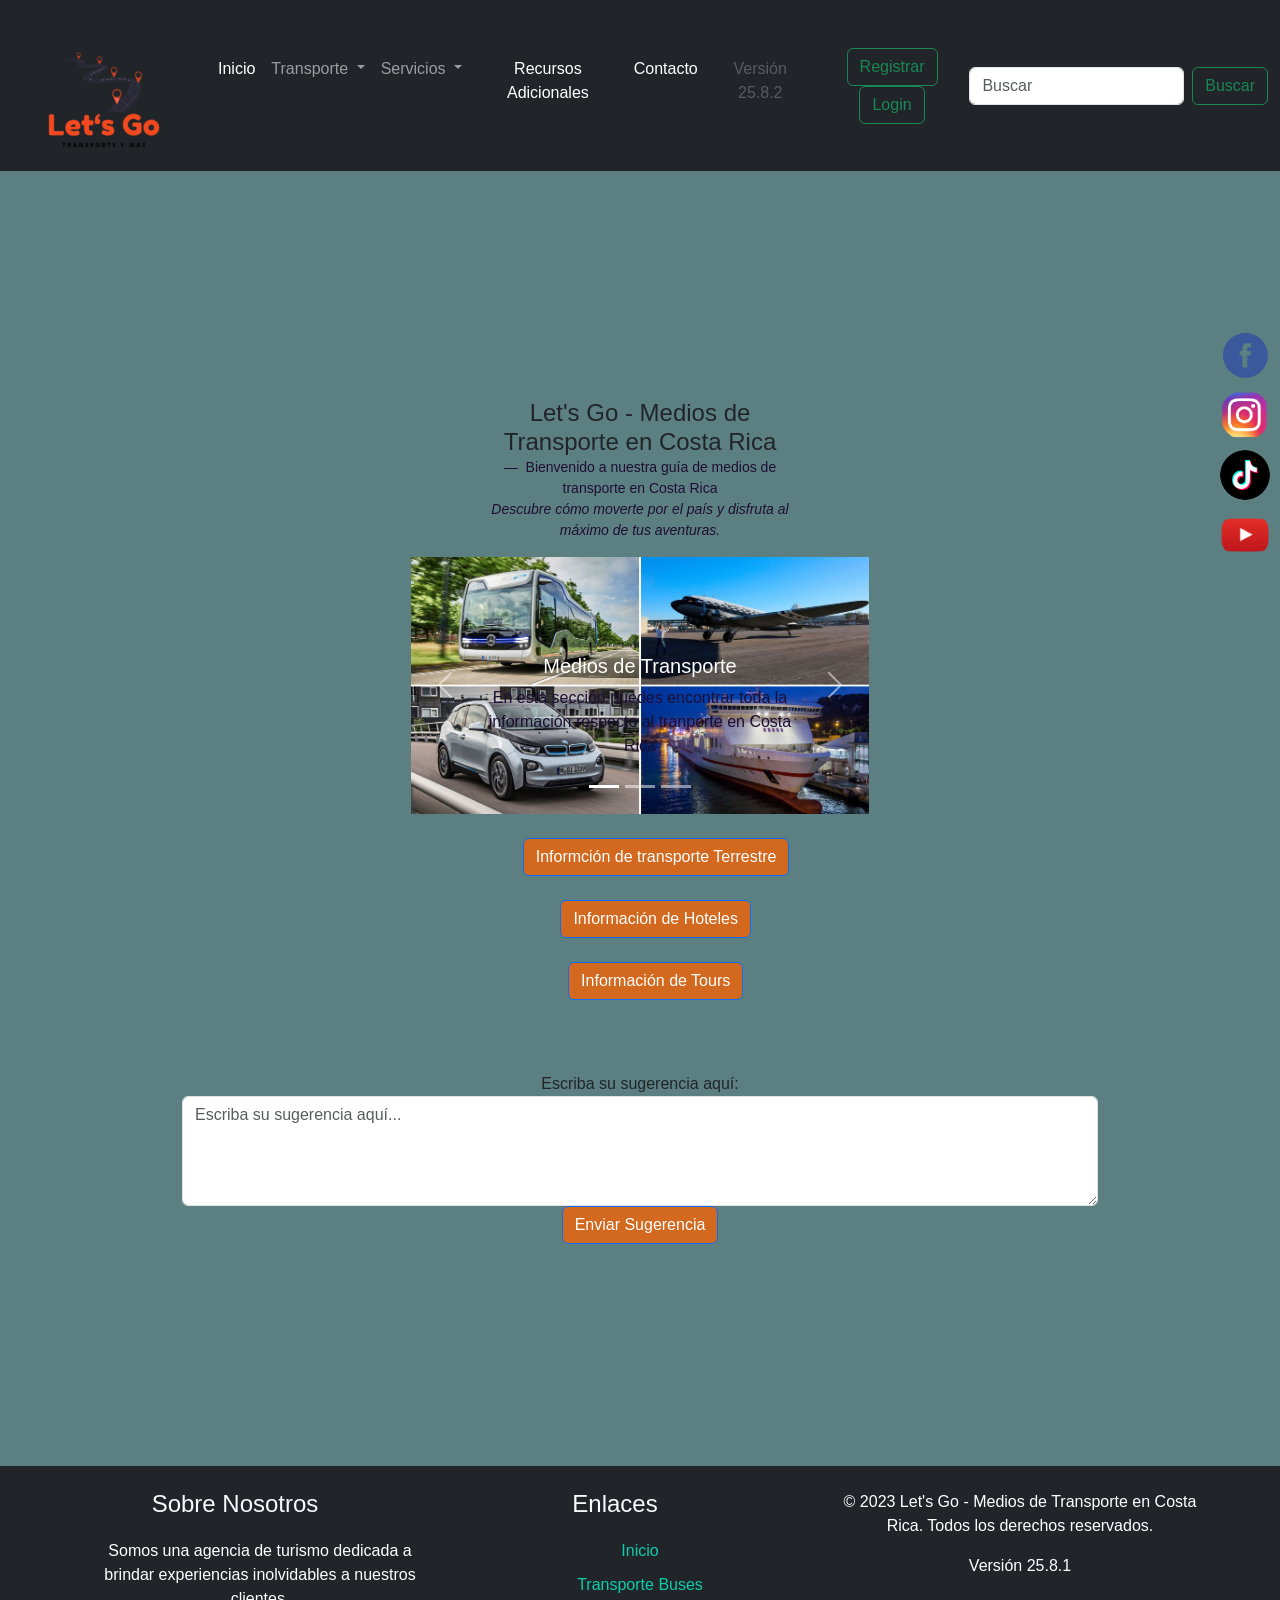
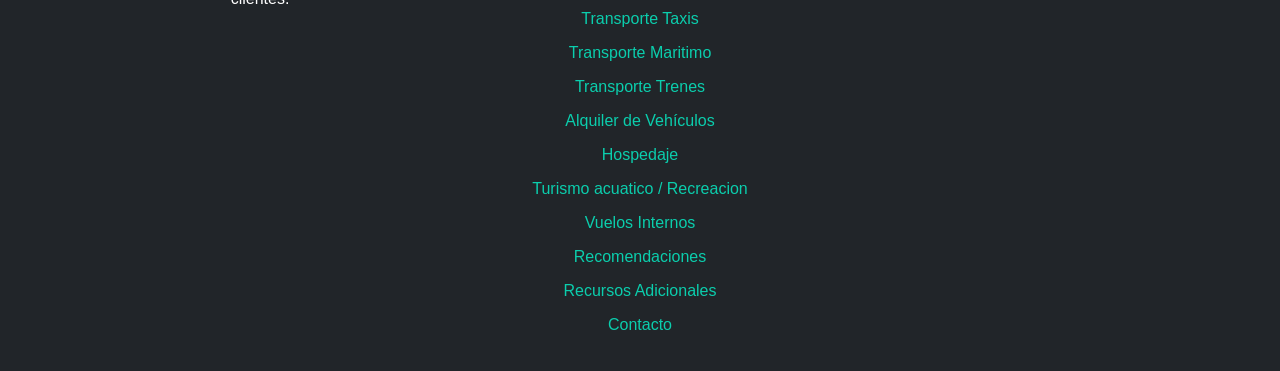
==== commit f08de123: "version24.8.2 update de proyecto" ====
--- a/index.html
+++ b/index.html
@@ -28,16 +28,23 @@
           </li>
           <li class="nav-item dropdown">
             <a class="nav-link dropdown-toggle" href="#" id="navbarDropdown" role="button" data-bs-toggle="dropdown" aria-expanded="false">
-              Contenido
+              Transporte
             </a>
             <ul class="dropdown-menu" aria-labelledby="navbarDropdown">
               <li><a class="dropdown-item" href="MediosBus.html">Transporte Terrestre Bus</a></li>
               <li><a class="dropdown-item" href="MediosTaxis.html">Transporte Terrestre Taxis</a></li>
               <li><a class="dropdown-item" href="MediosTren.html">Transporte Terrestre Tren</a></li>
-              <li><a class="dropdown-item" href="transporteAcuatico.html">Transporte Maritimo</a></li>
+              <li><a class="dropdown-item" href="transporteAcuatico.html">Transporte Marítimo</a></li>
+              <li><a class="dropdown-item" href="aereo.html">Transporte Aéreo</a></li>
+            </ul>
+          <!-- prueba incia -->
+          <li class="nav-item dropdown">
+            <a class="nav-link dropdown-toggle" href="#" id="navbarDropdownS" role="button" data-bs-toggle="dropdown" aria-expanded="false">
+              Servicios
+            </a>
+            <ul class="dropdown-menu" aria-labelledby="navbarDropdown">
               <li><a class="dropdown-item" href="MEdiosRentacard.html">Rent a Car</a></li>
-              <li><a class="dropdown-item" href="alquilerAcuatico.html">Deporte Acuatico y recreacion</a></li> 
-              <li><a class="dropdown-item" href="aereo.html">Transporte Aereo</a></li>
+              <li><a class="dropdown-item" href="alquilerAcuatico.html">Deporte Acuático y recreación</a></li> 
               <li><a class="dropdown-item" href="hospedaje.html">Hospedaje</a></li>
               <li><a class="dropdown-item" href="tour.html">Tours</a></li>
               <li><hr class="dropdown-divider"></li>
@@ -46,16 +53,17 @@
           <li class="nav-item">
             <a class="nav-link active" aria-current="page" href="recursosAdicionales.html">Recursos Adicionales</a>
           </li>
+          <!-- prueba termina -->
           <li class="nav-item">
             <a class="nav-link active" aria-current="page" href="contacto.html">Contacto</a>
           </li>
           </li>
           <li class="nav-item">
-            <a class="nav-link disabled">Versión 25.8.1</a>
+            <a class="nav-link disabled">Versión 25.8.2</a>
           </li>
         </ul>
         <form class="form-inline">
-          <a href="Register.html"><button class="btn btn-outline-success" type="button">Registar</button></a>
+          <a href="Register.html"><button class="btn btn-outline-success" type="button">Registrar</button></a>
           <a href="login.html"><button class="btn btn-outline-success" type="button">Login</button></a>
         </form>
         <form class="d-flex" role="search">
--- a/css/style.css
+++ b/css/style.css
@@ -179,38 +179,52 @@
   box-shadow: 0 2px 4px rgba(0, 0, 0, 0.1);
   padding: 20px;
 }
-  .container-medios {
-    display: flex;
-    flex-direction: column;
-    max-width: 1000px;
-    margin: 0 auto;
-    margin-top: 15%;
-    padding: 40px;
-    background-color: rgba(255, 255, 255, 0.8);
-    border-radius: 10px;
-    box-shadow: 0 0 20px rgba(0, 0, 0, 0.3);
-  }
-
-  .Rentacar, .Registrostyle, .Taxis {
+.container-medios {
+  display: flex;
+  flex-direction: column;
+  max-width: 1000px;
+  margin: 0 auto;
+  margin-top: 15%;
+  text-align: center;
+  padding: 40px;
+  background-color: rgba(255, 255, 255, 0.8);
+  border-radius: 10px;
+  box-shadow: 0 0 20px rgba(0, 0, 0, 0.3);
+}
+
+.container-medios-train {
+  display: flex;
+  flex-direction: column;
+  max-width: 1000px;
+  margin: 0 auto;
+  margin-top: 15%;
+  text-align: center;
+  padding: 40px;
+  background-color: rgba(255, 255, 255, 0.8);
+  border-radius: 10px;
+  box-shadow: 0 0 20px rgba(0, 0, 0, 0.3);
+}
+
+  .Rentacar, .Registrostyle, .Taxis, .Tren-medio {
     padding: 30px;
     background-color: rgba(255, 255, 255, 0.8);
     border-radius: 10px;
     box-shadow: 0 0 20px rgba(0, 0, 0, 0.3);
   }
   
-  .Rentacar h1, .Registrostyle h1, .Taxis h1 {
+  .Rentacar h1, .Registrostyle h1, .Taxis h1, .Tren-medio h1 {
     font-size: 48px;
     color: #003366;
     text-align: center;
     margin-top: 0;
   }
-  .Rentacar h3, .Registrostyle h3, .Taxis h3 {
+  .Rentacar h3, .Registrostyle h3, .Taxis h3, .Tren-medio h3 {
     font-size: 24px;
     color: #003366;
     text-align: center;
     margin-top: 0;
   }
-  .Rentacar p, .Registrostyle p, .Taxis p {
+  .Rentacar p, .Registrostyle p, .Taxis p, .Tren-medio p {
     font-size: 20px;
     line-height: 1.5;
     text-align: justify;
